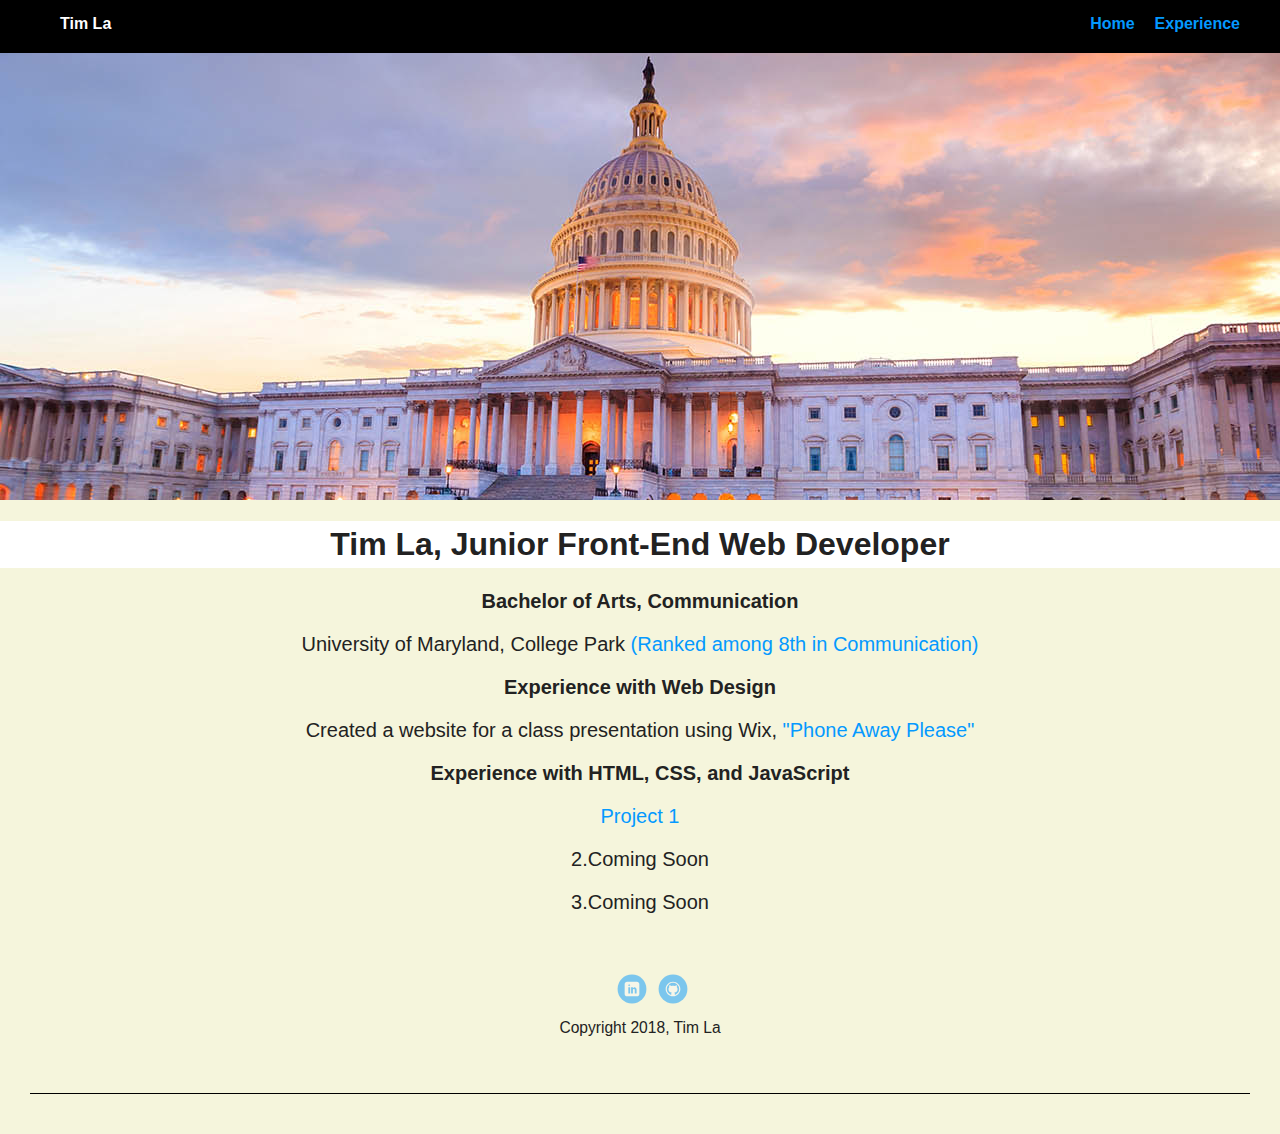
==== resume.html @ c1976779 "made changes" ====
<!DOCTYPE html>
<html lang="en">
    <head>
        <title>Tim La's Resume</title>
        <link rel="stylesheet" href="styles.css">
    </head>
    <body>

        <div class="main-nav">
            <ul class="nav">
                <li class="name">Tim La</li>
                <li><a href="index.html">Home</a></li>
                <li><a href="resume.html">Experience</a></li>
            </ul>
        </div>

        <header id="headerResume"></header>

        <div>
        <h1 class="me">Tim La, Junior Front-End Web Developer</h1>
            <div class="info">
                <p><b>Bachelor of Arts, Communication</b></p>
                    <p>University of Maryland, College Park <a href="https://cwur.org/2017/subjects.php#Communication">(Ranked among 8th in Communication)</a></p>
                <p><b>Experience with Web Design</b></p>
                    <p>Created a website for a class presentation using Wix, <a href="https://tla111.wixsite.com/phoneawayplease">"Phone Away Please"</a></p>
                <p><b>Experience with HTML, CSS, and JavaScript</b></p>
                    <a href="file:///Users/timla/Documents/Treehouse%20Projects/techdegreeProjectOne/index.html">Project 1</a>
                    <p>2.Coming Soon</p>
                    <p>3.Coming Soon</p>
            </div>
       </div>
        
    <footer>
        <ul>
            <li><a href="https://linkedin.com/in/timothy-l-61007a135" target="_blank" class="social linkedin">LinkedIn</a></li>
            <li><a href="https://github.com/Tlacoding111" target="_blank" class="social github">Github</a></li>
        </ul>
        <p class="copyright">Copyright 2018, Tim La</p>
     </footer>

    </body>
</html>
---- styles.css ----
body {
  margin: 0;
  padding: 0;
  text-align: center;
  font-family: 'Roboto', sans-serif;
  color: #222222;
  background: beige;
}
/* Link Styles */

a {
  text-decoration: none;
  color: #0499ff;
}
a:hover {
  color: #6633ff;
}

/* Section Styles */

.main-nav {
  width: 100%;
  background: black;
  min-height: 30px;
  padding: 10px;
  position: fixed;
  text-align: center;
}
.nav {
  display: flex;
  justify-content: space-around;
  font-weight: 700;
  list-style-type: none;
  margin: 0 auto;
  padding: 0;
}
.nav .name {
  display: none;
}
.nav li {
  padding: 5px 10px 10px 10px;
}
.nav a {
  transition: all .5s;
}
.nav a:hover {
  color: white
}

header {
  text-align: center;
  background: url("images/apartment.jpg") no-repeat top center ;
  background-size: cover;
  overflow: hidden;
  padding-top: 50px;
}
header {
  line-height: 1.5;
}
header .profile-image {
  margin-top: 50px;
  width: 200px;
  height: 200px;
  border-radius: 50%;
  border: 3px solid white;
  transition: all .5s;
}
header .profile-image:hover {
  transform: scale(1.2) rotate(720deg);
}
.tag {
  background-color: #efefef;
  color: black;
  padding: 10px;
  border-radius: 5px;
  display: table;
  margin: 10px auto;
} 
.location {
  background-color: #222;
  color: white;
}
.card {
  margin: 30px;
  padding: 20px 40px 40px;
  max-width: 500px;
  text-align: left;
  background: #fff;
  border-bottom: 4px solid #ccc;
  border-radius: 6px;
}
.card:hover {
  border-color: #0499ff;
}

ul.skills {
  padding: 0;
  text-align: center;
}

.skills li {
  border-radius: 6px;
  display: inline-block;
  background: #ff9904;
  color: white;
  padding: 5px 10px;
  margin: 2px;
}

.skills li:nth-child(odd) {
  background: #0399ff;
}

footer {
  width: 100%;
  min-height: 30px;
  padding: 20px 0 40px 20px;
  border-bottom: 1px solid black;
}

footer .copyright {
  top: -8px;
  margin-right: 20px;
  font-size: .75em;
}

footer ul {
  list-style-type: none;
  margin: 0;
  padding: 0;
}

footer ul li {
  display: inline-block;
}

a.social {
  display: inline-block;
  text-indent: -9999px;
  margin-left: 5px;
  width: 30px;
  height: 30px;
  background-size: 30px 30px;
  opacity: .5;
  transition: all .25s;
}

/*====
Resume CSS
======*/

#headerResume{
  background: url("images/capitol.jpg") no-repeat top center ;
}

.info {
  font-size: 20px;
}

.me {
  background: white;
  padding: 5px;
}

/*========
Social Media
=========*/

a.linkedin {
  background-image: url(images/linkedin.svg);
}
a.github {
  background-image: url(images/github.svg);
}
a.social:hover {
  opacity: 1;
}
.clearfix {
  clear: both;
}

/* Styles for larger screens */
@media screen and (min-width: 720px) {
  
  .flex {
      display: flex;
      max-width: 1200px;
      justify-content: space-around;
      margin: 0 auto;
  }

  header {
    min-height: 450px;
  }

  .nav {
    max-width: 1200px;
  }

  .nav .name {
    display: block;
    margin-right: auto;
    color: white;
  }

  main {
    padding-top: 50px;
  }

  main p {
    line-height: 1.6em;
  }

  footer {
    font-size: 1.3em;
    max-width: 1200px;
    margin: 40px auto;
  }

}
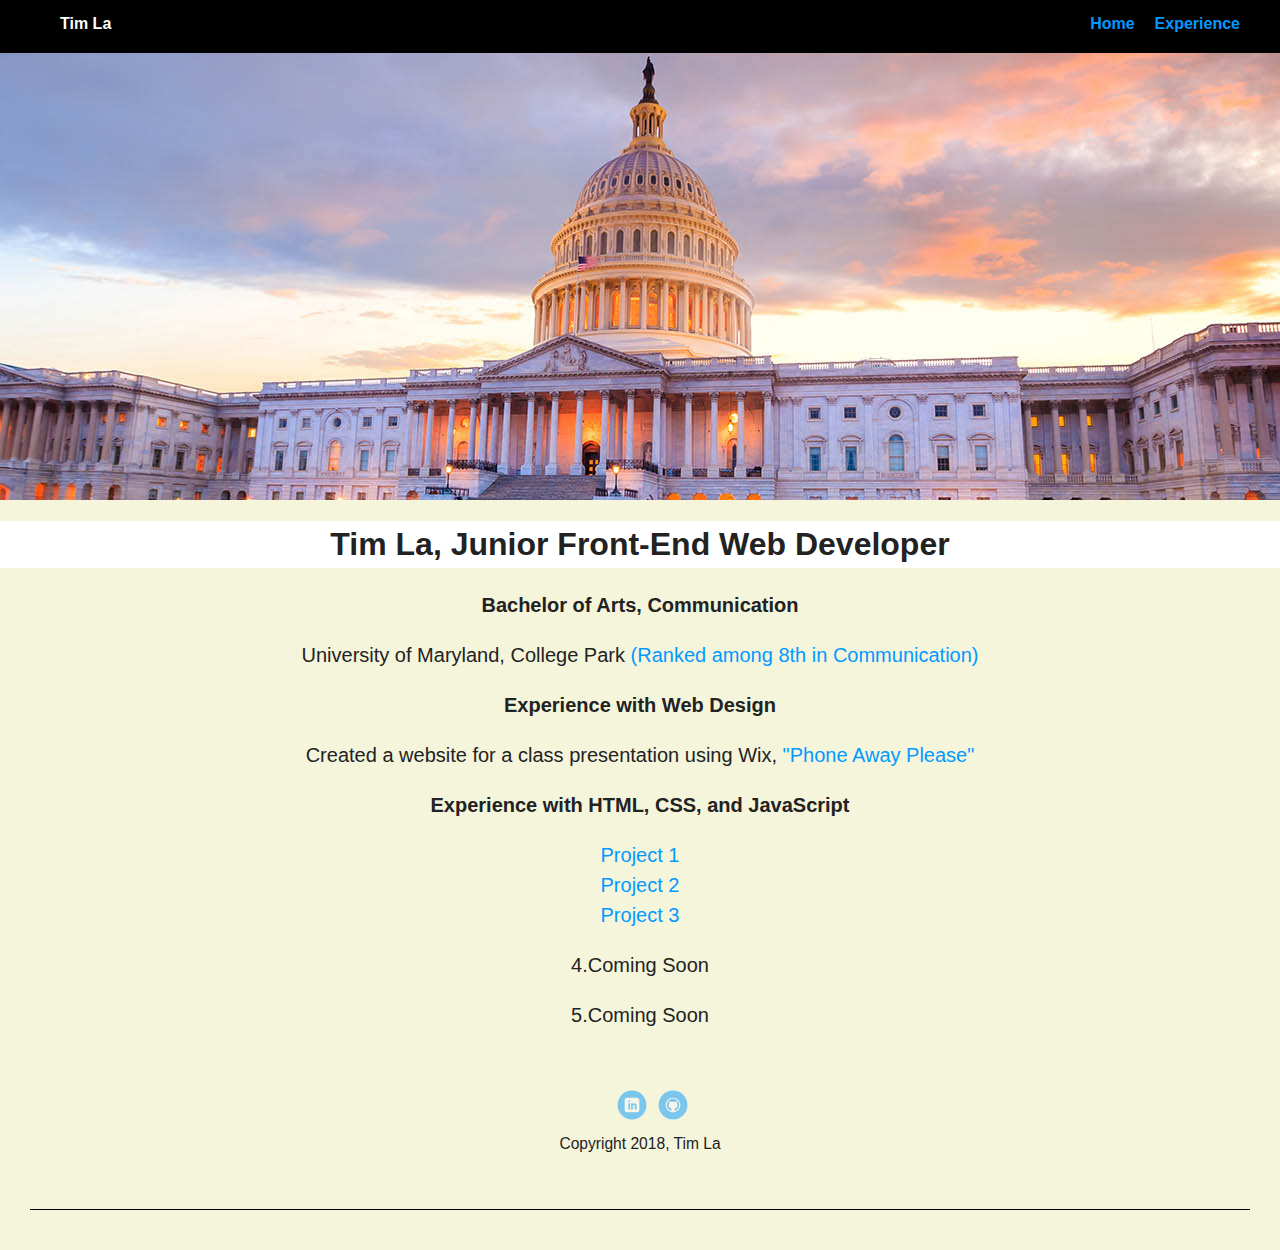
==== commit f727483b: "made changes" ====
--- a/resume.html
+++ b/resume.html
@@ -24,9 +24,11 @@
                 <p><b>Experience with Web Design</b></p>
                     <p>Created a website for a class presentation using Wix, <a href="https://tla111.wixsite.com/phoneawayplease">"Phone Away Please"</a></p>
                 <p><b>Experience with HTML, CSS, and JavaScript</b></p>
-                    <a href="file:///Users/timla/Documents/Treehouse%20Projects/techdegreeProjectOne/index.html">Project 1</a>
-                    <p>2.Coming Soon</p>
-                    <p>3.Coming Soon</p>
+                    <a href="https://tlacoding111.github.io/techdegreeProjectOne/index.html">Project 1</a> <br>
+                    <a href="https://tlacoding111.github.io/Techdegree-ProjectTwo/">Project 2</a><br>
+                    <a href="https://tlacoding111.github.io/Techdegree-ProjectThree/">Project 3</a>
+                    <p>4.Coming Soon</p>
+                    <p>5.Coming Soon</p>
             </div>
        </div>
         
--- a/styles.css
+++ b/styles.css
@@ -155,6 +155,7 @@
 
 .info {
   font-size: 20px;
+  line-height: 1.5;
 }
 
 .me {
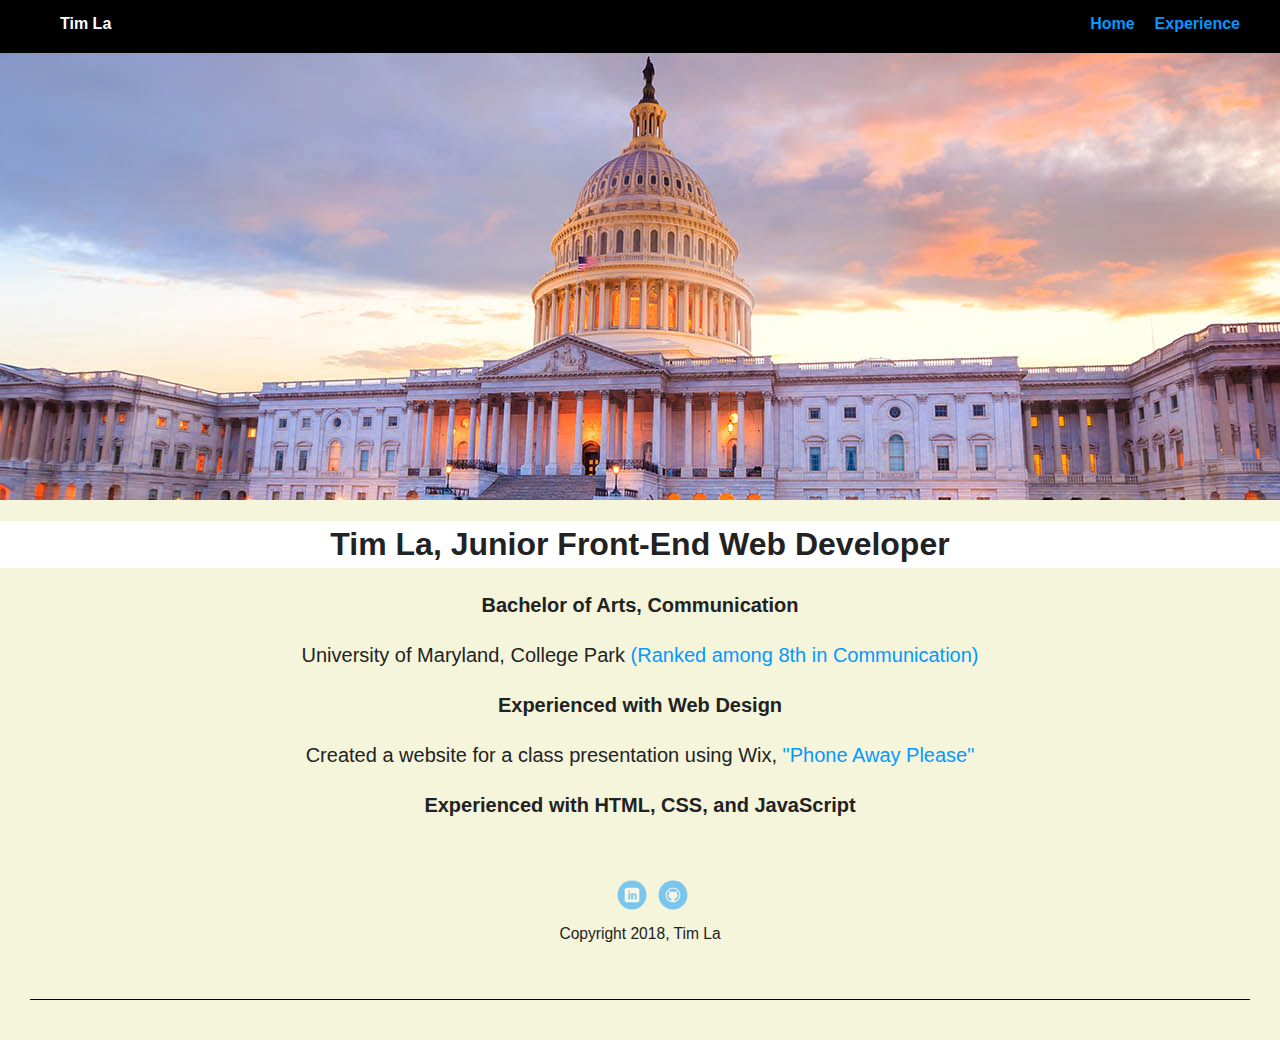
==== commit 7ba84789: "made changes" ====
--- a/resume.html
+++ b/resume.html
@@ -21,14 +21,9 @@
             <div class="info">
                 <p><b>Bachelor of Arts, Communication</b></p>
                     <p>University of Maryland, College Park <a href="https://cwur.org/2017/subjects.php#Communication">(Ranked among 8th in Communication)</a></p>
-                <p><b>Experience with Web Design</b></p>
+                <p><b>Experienced with Web Design</b></p>
                     <p>Created a website for a class presentation using Wix, <a href="https://tla111.wixsite.com/phoneawayplease">"Phone Away Please"</a></p>
-                <p><b>Experience with HTML, CSS, and JavaScript</b></p>
-                    <a href="https://tlacoding111.github.io/techdegreeProjectOne/index.html">Project 1</a> <br>
-                    <a href="https://tlacoding111.github.io/Techdegree-ProjectTwo/">Project 2</a><br>
-                    <a href="https://tlacoding111.github.io/Techdegree-ProjectThree/">Project 3</a>
-                    <p>4.Coming Soon</p>
-                    <p>5.Coming Soon</p>
+                <p><b>Experienced with HTML, CSS, and JavaScript</b></p>
             </div>
        </div>
         
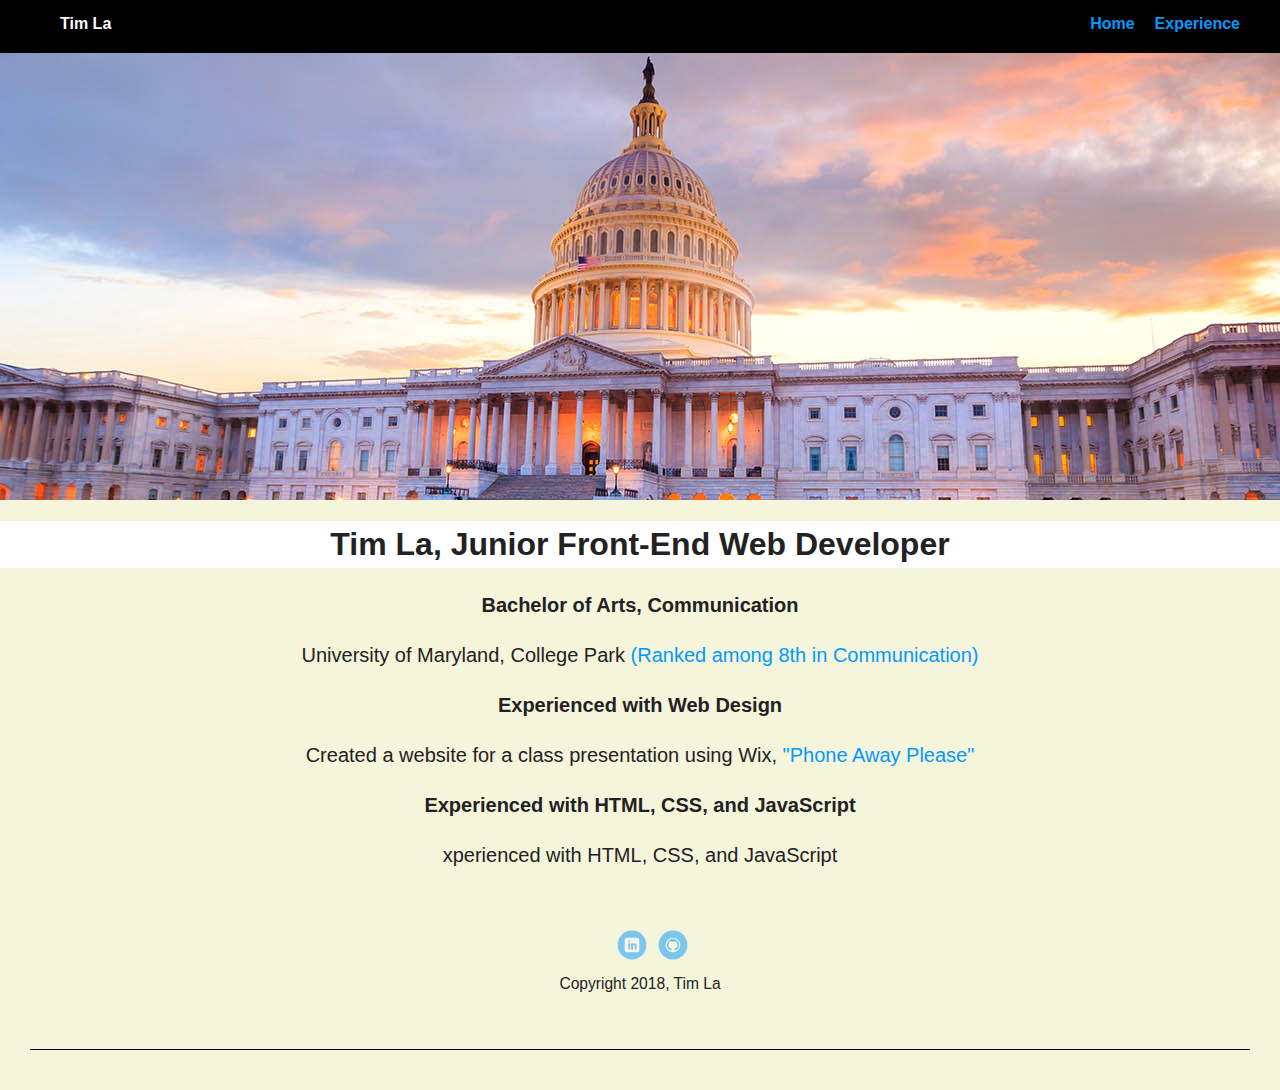
==== commit 729b486d: "made changes" ====
--- a/resume.html
+++ b/resume.html
@@ -24,6 +24,8 @@
                 <p><b>Experienced with Web Design</b></p>
                     <p>Created a website for a class presentation using Wix, <a href="https://tla111.wixsite.com/phoneawayplease">"Phone Away Please"</a></p>
                 <p><b>Experienced with HTML, CSS, and JavaScript</b></p>
+                xperienced with HTML, CSS, and JavaScript</b></p>
+
             </div>
        </div>
         
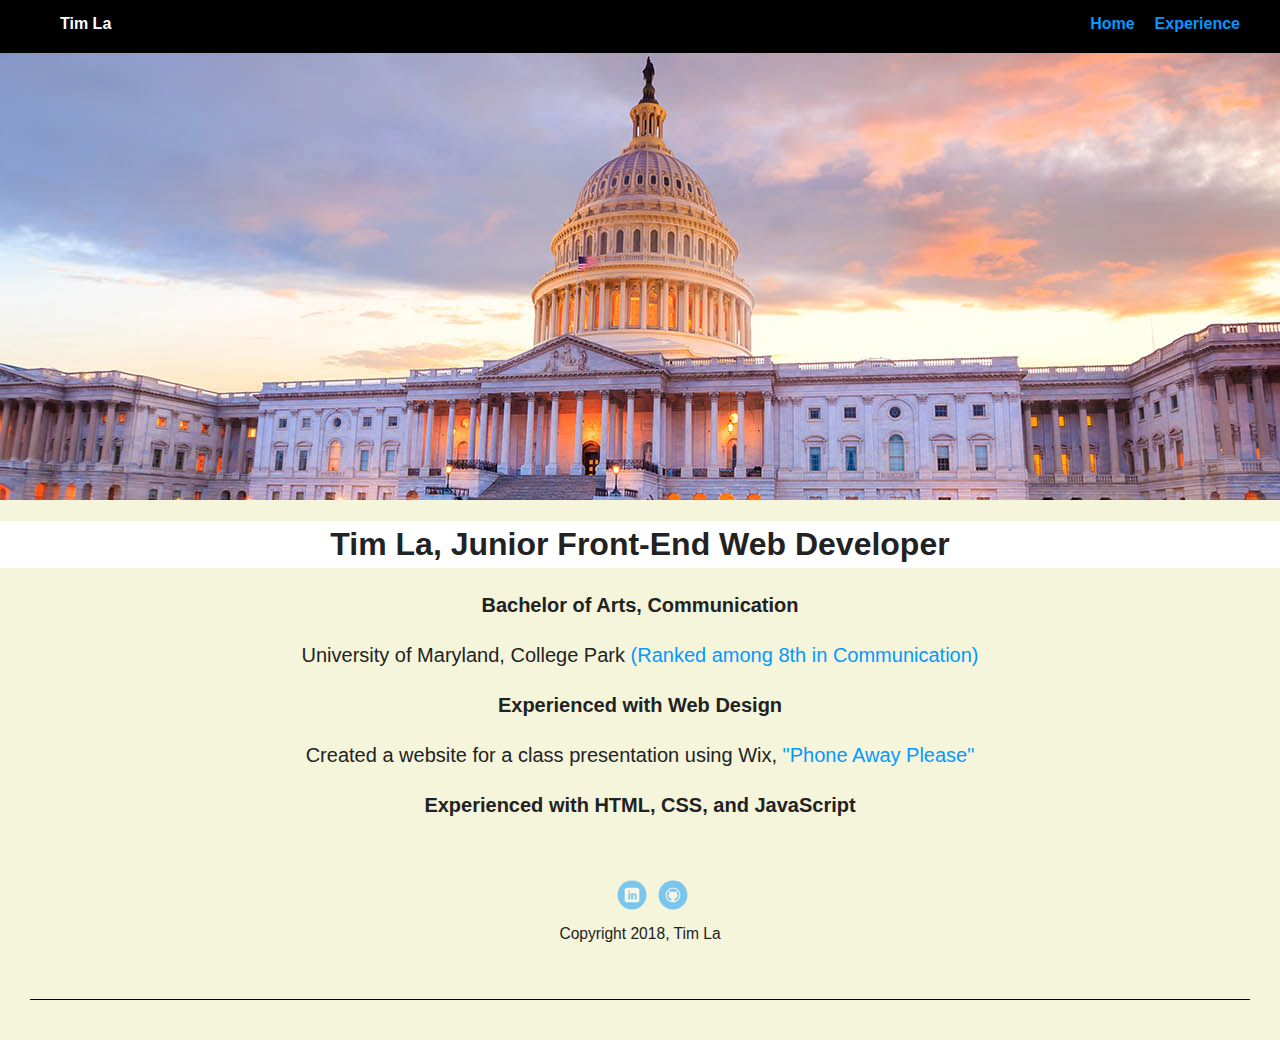
==== commit 2013363d: "made changes" ====
--- a/resume.html
+++ b/resume.html
@@ -24,7 +24,6 @@
                 <p><b>Experienced with Web Design</b></p>
                     <p>Created a website for a class presentation using Wix, <a href="https://tla111.wixsite.com/phoneawayplease">"Phone Away Please"</a></p>
                 <p><b>Experienced with HTML, CSS, and JavaScript</b></p>
-                xperienced with HTML, CSS, and JavaScript</b></p>
 
             </div>
        </div>
